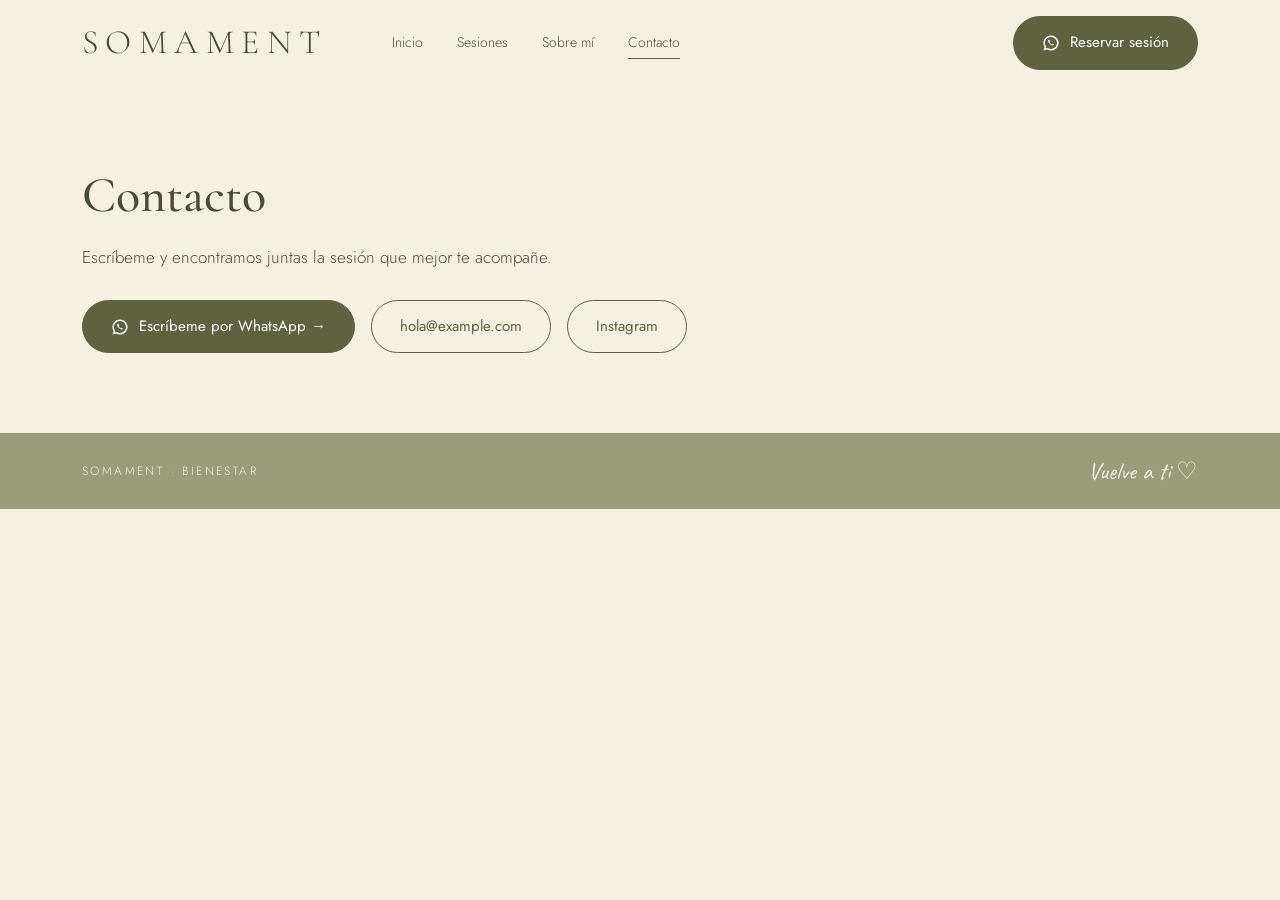
==== contacto.html @ cbf7655a "Add files via upload" ====
<!DOCTYPE html>
<html lang="es">
<head>
  <meta charset="utf-8">
  <meta name="viewport" content="width=device-width, initial-scale=1">
  <title>Contacto</title>
  <link rel="preconnect" href="https://fonts.googleapis.com">
  <link href="https://fonts.googleapis.com/css2?family=Caveat:wght@400;500&family=Cormorant+Garamond:ital,wght@0,400;0,500;1,400&family=Jost:wght@300;400&display=swap" rel="stylesheet">
  <link rel="stylesheet" href="style.css">
</head>
<body class="page-contact" data-page="contact">
  <header class="site-header" id="header"></header>
  <main id="app"></main>
  <footer class="site-footer" id="footer"></footer>
  <script src="content.js"></script>
  <script src="site.js"></script>
</body>
</html>
---- style.css ----
/* ========= COLORS & FONTS - change here to restyle everything ========= */
:root {
  --bg: #f4ece0;
  --bg-soft: #efe3d3;
  --text: #5b4a40;
  --heading: #6a3a22;
  --accent: #b5694a;          /* buttons & links (home, terracotta) */
  --accent-dark: #9a5438;
  --line: #e2d3c0;
  --font-serif: "Cormorant Garamond", Georgia, serif;
  --font-sans: "Jost", "Helvetica Neue", Arial, sans-serif;
  --font-script: "Caveat", cursive;
}
/* The session pages use the green theme */
body.page-session, body.page-about, body.page-contact {
  --bg: #f6f0e3;
  --bg-soft: #efe6d6;
  --heading: #4a4a3a;
  --accent: #5f6140;
  --accent-dark: #4a4c30;
  --line: #ddd2bd;
}

* { box-sizing: border-box; margin: 0; padding: 0; }
html { scroll-behavior: smooth; }
body { background: var(--bg); color: var(--text); font-family: var(--font-sans); font-weight: 300; line-height: 1.7; font-size: 16px; }
img { max-width: 100%; display: block; }
a { color: inherit; text-decoration: none; }
h1, h2, h3 { font-family: var(--font-serif); font-weight: 500; color: var(--heading); line-height: 1.12; }
.wrap { max-width: 1180px; margin: 0 auto; padding: 0 32px; }
.eyebrow { font-size: 12px; letter-spacing: .18em; text-transform: uppercase; opacity: .85; }
.script { font-family: var(--font-script); color: var(--accent); }

/* ---------- Header ---------- */
.site-header { background: var(--bg); position: sticky; top: 0; z-index: 20; border-bottom: 1px solid transparent; }
.site-header .wrap { display: flex; align-items: center; justify-content: space-between; height: 86px; gap: 24px; }
.logo { font-family: var(--font-serif); color: var(--heading); font-size: 34px; letter-spacing: .22em; line-height: 1; }
.logo small { display: block; font-family: var(--font-sans); font-size: 11px; letter-spacing: .2em; margin-top: 4px; opacity: .8; }
.nav { display: flex; gap: 34px; flex: 1; margin-left: 40px; }
.nav a { font-size: 14px; padding: 4px 0; border-bottom: 1px solid transparent; }
.nav a.active, .nav a:hover { border-color: var(--accent); }
.menu-toggle { display: none; background: none; border: 0; font-size: 28px; color: var(--heading); cursor: pointer; }

/* ---------- Buttons ---------- */
.btn { display: inline-flex; align-items: center; gap: 10px; background: var(--accent); color: #fff; padding: 13px 28px; border-radius: 999px; font-size: 15px; font-weight: 400; border: 1px solid var(--accent); transition: background .2s; cursor: pointer; }
.btn:hover { background: var(--accent-dark); }
.btn svg { width: 18px; height: 18px; fill: currentColor; }
.btn.outline { background: transparent; color: var(--accent); }
.btn.outline:hover { background: var(--accent); color: #fff; }

/* ---------- Hero ---------- */
.hero { position: relative; overflow: hidden; background: var(--bg-soft); }
.hero .wrap { display: grid; grid-template-columns: 1fr 1fr; align-items: center; min-height: 540px; position: relative; z-index: 2; }
.hero-text { padding: 40px 0; max-width: 520px; }
.hero h1 { font-size: clamp(40px, 5.4vw, 74px); margin: 18px 0 22px; }
body.page-session .hero h1 { font-size: clamp(34px, 4vw, 54px); }
.hero p { font-size: 17px; max-width: 470px; margin-bottom: 30px; }
.hero-img { position: absolute; top: 0; right: 0; bottom: 0; width: 62%; background-size: cover; background-position: center top; background-color: #d9c7ae; z-index: 1; }
.hero-img::before { content: ""; position: absolute; inset: 0; background: linear-gradient(90deg, var(--bg-soft) 0%, rgba(239,227,211,0) 45%); }
.hero-quote { position: absolute; right: 7%; top: 28%; width: 130px; text-align: center; font-size: 23px; line-height: 1.15; transform: rotate(-6deg); z-index: 3; }
.hero-quote svg { width: 22px; height: 22px; stroke: currentColor; fill: none; stroke-width: 1.5; margin-top: 4px; }

/* Hero image modes (set "imageStyle" in content.js) */
.hero.has-bg { background-size: cover; background-position: center; }
/* "full": the picture is one wide photo that fills the whole hero */
.hero.style-full .hero-img { width: 100%; background-position: center right; }
.hero.style-full .hero-img::before { display: none; }
/* "cutout": a woman PNG with transparent background, placed over the background */
.hero.style-cutout .hero-img { width: 56%; background-color: transparent; background-size: contain; background-repeat: no-repeat; background-position: 55% bottom; }
.hero.style-cutout .hero-img::before { display: none; }
.hero.style-cutout .hero-quote { right: auto; left: 44%; top: 30%; }
@media (max-width: 860px) {
  .hero.style-full .hero-img { height: 340px; background-position: 75% center; }
  .hero.style-cutout .hero-img { width: 100%; height: 360px; background-position: center bottom; }
}

/* ---------- Home: session cards ---------- */
.sessions { padding: 70px 0 64px; text-align: center; }
.sessions h2 { font-size: 34px; }
.sessions .sub { font-size: 15px; margin: 12px 0 46px; }
.cards { display: grid; grid-template-columns: repeat(auto-fit, minmax(210px, 1fr)); }
.card { padding: 6px 28px 10px; border-left: 1px solid var(--line); text-align: center; }
.card:first-child { border-left: 0; }
.card .icon svg { width: 54px; height: 54px; stroke: var(--accent); fill: none; stroke-width: 1.4; margin: 0 auto 22px; }
.card h3 { font-size: 20px; color: var(--accent); margin-bottom: 14px; }
.card p { font-size: 14.5px; margin-bottom: 22px; }
.card a { font-size: 14px; }
.card a:hover { color: var(--accent); }

/* ---------- About block ---------- */
.about { display: grid; grid-template-columns: 1fr 1fr; min-height: 420px; }
.about-img { background-size: cover; background-position: center; background-color: #d9c7ae; position: relative; }
.about-img::after { content: ""; position: absolute; inset: 0; background: linear-gradient(90deg, rgba(244,236,224,0) 60%, var(--bg) 100%); }
.about-img .script { position: absolute; left: 58%; top: 22%; width: 150px; font-size: 24px; line-height: 1.15; text-align: center; transform: rotate(-6deg); z-index: 2; }
.about-text { padding: 60px 56px; align-self: center; max-width: 560px; }
.about-text h2 { font-size: 36px; margin: 14px 0 22px; }
.about-text p { margin-bottom: 14px; font-size: 15.5px; }
.about-text .btn { margin-top: 14px; }

/* ---------- Session page ---------- */
.session { padding: 56px 0; }
.session .wrap { display: grid; grid-template-columns: 1fr 1fr; gap: 56px; align-items: center; }
.session-img { height: 100%; min-height: 380px; max-height: 480px; border-radius: 4px; background-size: cover; background-position: center; background-color: #d9c7ae; }
.session h2 { font-size: 44px; margin: 8px 0 14px; }
.session .quote { font-family: var(--font-serif); font-style: italic; font-size: 20px; color: var(--heading); opacity: .85; margin-bottom: 20px; line-height: 1.35; }
.session p { margin-bottom: 14px; font-size: 15.5px; }
.meta { display: flex; gap: 28px; align-items: center; padding: 14px 0; margin: 8px 0; border-bottom: 1px solid var(--line); font-size: 14px; }
.meta span { display: inline-flex; align-items: center; gap: 8px; }
.meta svg { width: 18px; height: 18px; stroke: var(--accent); fill: none; stroke-width: 1.4; }
.prices { font-size: 18px; margin: 14px 0 18px; }
.prices b { font-weight: 500; color: var(--heading); }
.prices .dot { margin: 0 12px; }
.special { display: flex; gap: 12px; align-items: flex-start; font-size: 13.5px; margin-top: 18px; max-width: 460px; }
.special svg { width: 26px; height: 26px; flex: none; stroke: var(--accent); fill: none; stroke-width: 1.3; }

/* ---------- About band (session pages) ---------- */
.band { background: var(--bg-soft); }
.band .wrap { display: grid; grid-template-columns: 1fr 1.3fr; gap: 0; align-items: stretch; padding: 0; max-width: none; }
.band-img { min-height: 270px; background-size: cover; background-position: center; background-color: #d9c7ae; }
.band-body { display: grid; grid-template-columns: 1.4fr 1fr; gap: 40px; padding: 40px 56px; align-items: center; }
.band-body h2 { font-size: 34px; margin: 6px 0 12px; }
.band-body p { font-size: 14px; margin-bottom: 10px; }
.band-body .script { font-size: 22px; margin-top: 10px; line-height: 1.2; }
.highlights { border-left: 1px solid var(--line); padding-left: 36px; display: grid; gap: 22px; }
.highlights div { display: flex; align-items: center; gap: 14px; font-size: 13.5px; line-height: 1.3; }
.highlights svg { width: 36px; height: 36px; flex: none; stroke: var(--accent); fill: none; stroke-width: 1.3; }

/* ---------- Text pages ---------- */
.page { padding: 80px 0; }
.page .narrow { max-width: 720px; }
.page h1 { font-size: 50px; margin-bottom: 20px; }
.page p { margin-bottom: 16px; font-size: 17px; }
.page .links { display: flex; gap: 16px; flex-wrap: wrap; margin-top: 28px; }

/* ---------- Footer ---------- */
.site-footer { background: #9a9c7c; color: #f4efe2; }
body:not(.page-session):not(.page-about):not(.page-contact) .site-footer { background: #c9ab93; }
.site-footer .wrap { display: flex; justify-content: space-between; align-items: center; height: 76px; }
.site-footer .txt { font-size: 12px; letter-spacing: .2em; }
.site-footer .script { color: #f4efe2; font-size: 24px; }

/* ---------- Mobile ---------- */
@media (max-width: 860px) {
  .wrap { padding: 0 20px; }
  .menu-toggle { display: block; }
  .nav { display: none; position: absolute; top: 86px; left: 0; right: 0; background: var(--bg); flex-direction: column; gap: 4px; padding: 16px 24px 24px; margin: 0; border-bottom: 1px solid var(--line); }
  .nav.open { display: flex; }
  .header-book { display: none; }
  .hero .wrap { grid-template-columns: 1fr; min-height: 0; }
  .hero { display: flex; flex-direction: column-reverse; }
  .hero-img { position: relative; width: 100%; height: 320px; }
  .hero-img::before { background: linear-gradient(0deg, var(--bg-soft) 0%, rgba(0,0,0,0) 40%); }
  .hero-quote { display: none; }
  .about, .session .wrap, .band .wrap, .band-body { grid-template-columns: 1fr; }
  .about-img { min-height: 300px; }
  .about-text, .band-body { padding: 36px 24px; }
  .card { border-left: 0; border-top: 1px solid var(--line); padding: 28px 10px; }
  .card:first-child { border-top: 0; }
  .highlights { border-left: 0; padding-left: 0; }
  .session { padding: 36px 0; }
  .session h2 { font-size: 36px; }
}
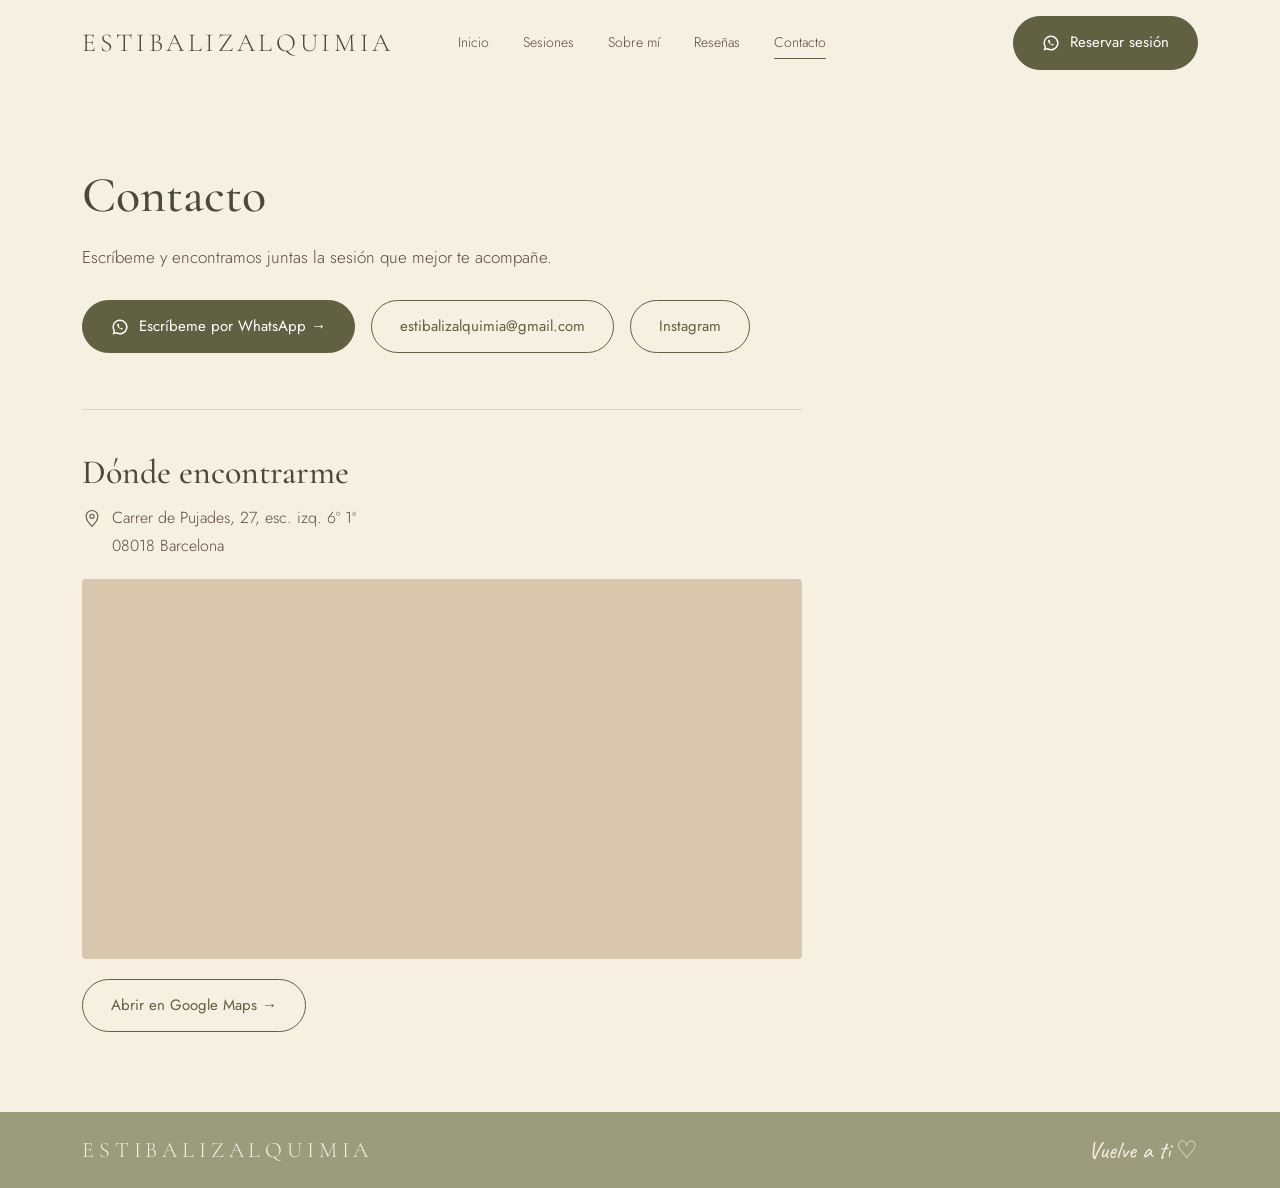
==== commit ac786f03: "Add files via upload" ====
--- a/contacto.html
+++ b/contacto.html
@@ -3,7 +3,17 @@
 <head>
   <meta charset="utf-8">
   <meta name="viewport" content="width=device-width, initial-scale=1">
-  <title>Contacto</title>
+  <title>Contacto y cómo llegar · ESTIBALIZALQUIMIA · Barcelona</title>
+  <meta name="description" content="Reserva tu sesión por WhatsApp, escribe un email o encuéntranos en Carrer de Pujades 27, Barcelona (Sant Martí). Sesiones con cita previa.">
+  <link rel="canonical" href="https://estibalizalquimia.es/contacto.html">
+  <meta property="og:type" content="website">
+  <meta property="og:site_name" content="ESTIBALIZALQUIMIA">
+  <meta property="og:title" content="Contacto y cómo llegar · ESTIBALIZALQUIMIA · Barcelona">
+  <meta property="og:description" content="Reserva tu sesión por WhatsApp, escribe un email o encuéntranos en Carrer de Pujades 27, Barcelona (Sant Martí). Sesiones con cita previa.">
+  <meta property="og:url" content="https://estibalizalquimia.es/contacto.html">
+  <meta property="og:image" content="https://estibalizalquimia.es/images/about.jpg">
+  <meta property="og:locale" content="es_ES">
+  <meta name="twitter:card" content="summary_large_image">
   <link rel="preconnect" href="https://fonts.googleapis.com">
   <link href="https://fonts.googleapis.com/css2?family=Caveat:wght@400;500&family=Cormorant+Garamond:ital,wght@0,400;0,500;1,400&family=Jost:wght@300;400&display=swap" rel="stylesheet">
   <link rel="stylesheet" href="style.css">
--- a/style.css
+++ b/style.css
@@ -12,7 +12,7 @@
   --font-script: "Caveat", cursive;
 }
 /* The session pages use the green theme */
-body.page-session, body.page-about, body.page-contact {
+body.page-session, body.page-about, body.page-contact, body.page-reviews {
   --bg: #f6f0e3;
   --bg-soft: #efe6d6;
   --heading: #4a4a3a;
@@ -37,8 +37,10 @@
 .logo { font-family: var(--font-serif); color: var(--heading); font-size: 34px; letter-spacing: .22em; line-height: 1; }
 .logo small { display: block; font-family: var(--font-sans); font-size: 11px; letter-spacing: .2em; margin-top: 4px; opacity: .8; }
 .nav { display: flex; gap: 34px; flex: 1; margin-left: 40px; }
+.nav a, .header-book { white-space: nowrap; }
 .nav a { font-size: 14px; padding: 4px 0; border-bottom: 1px solid transparent; }
 .nav a.active, .nav a:hover { border-color: var(--accent); }
+@media (min-width: 861px) and (max-width: 1100px) { .nav { gap: 18px; margin-left: 18px; } .header-book { padding: 11px 16px; } }   /* 5 menu items need a bit less space */
 .menu-toggle { display: none; background: none; border: 0; font-size: 28px; color: var(--heading); cursor: pointer; }
 
 /* ---------- Buttons ---------- */
@@ -53,7 +55,7 @@
 .hero .wrap { display: grid; grid-template-columns: 1fr 1fr; align-items: center; min-height: 540px; position: relative; z-index: 2; }
 .hero-text { padding: 40px 0; max-width: 520px; }
 .hero h1 { font-size: clamp(40px, 5.4vw, 74px); margin: 18px 0 22px; }
-body.page-session .hero h1 { font-size: clamp(34px, 4vw, 54px); }
+body.page-session .hero h1, body.page-about .hero h1 { font-size: clamp(34px, 4vw, 54px); }
 .hero p { font-size: 17px; max-width: 470px; margin-bottom: 30px; }
 .hero-img { position: absolute; top: 0; right: 0; bottom: 0; width: 62%; background-size: cover; background-position: center top; background-color: #d9c7ae; z-index: 1; }
 .hero-img::before { content: ""; position: absolute; inset: 0; background: linear-gradient(90deg, var(--bg-soft) 0%, rgba(239,227,211,0) 45%); }
@@ -66,26 +68,39 @@
 .hero.style-full .hero-img { width: 100%; background-position: center right; }
 .hero.style-full .hero-img::before { display: none; }
 /* "cutout": a woman PNG with transparent background, placed over the background */
-.hero.style-cutout .hero-img { width: 56%; background-color: transparent; background-size: contain; background-repeat: no-repeat; background-position: 55% bottom; }
+.hero.style-cutout .hero-img { width: 64%; background-color: transparent; background-size: auto 125%; background-repeat: no-repeat; background-position: 62% bottom; }   /* 125% = woman bigger than the banner height (the empty space above her head is cut off); raise/lower this number to resize */
 .hero.style-cutout .hero-img::before { display: none; }
-.hero.style-cutout .hero-quote { right: auto; left: 44%; top: 30%; }
+.hero.style-cutout .hero-quote { right: auto; left: max(44%, calc(50% - 10px)); top: 30%; }
 @media (max-width: 860px) {
   .hero.style-full .hero-img { height: 340px; background-position: 75% center; }
   .hero.style-cutout .hero-img { width: 100%; height: 360px; background-position: center bottom; }
 }
+
+/* "Sobre mí" page: the banner photo is shown whole (not cropped), on the right */
+body.page-about .hero-img { background-size: contain; background-repeat: no-repeat; background-color: transparent; }
+body.page-about .hero-img::before { background: linear-gradient(90deg, var(--bg-soft) 0%, rgba(239,230,214,0) 22%); }
+@media (max-width: 860px) { body.page-about .hero-img::before { background: linear-gradient(0deg, var(--bg-soft) 0%, rgba(0,0,0,0) 15%); } }
 
 /* ---------- Home: session cards ---------- */
 .sessions { padding: 70px 0 64px; text-align: center; }
 .sessions h2 { font-size: 34px; }
 .sessions .sub { font-size: 15px; margin: 12px 0 46px; }
-.cards { display: grid; grid-template-columns: repeat(auto-fit, minmax(210px, 1fr)); }
-.card { padding: 6px 28px 10px; border-left: 1px solid var(--line); text-align: center; }
-.card:first-child { border-left: 0; }
+.cards { display: grid; grid-template-columns: repeat(3, 1fr); row-gap: 28px; }
+.card { display: block; padding: 18px 28px 22px; border-left: 1px solid var(--line); text-align: center; transition: background .25s; }
+.card:nth-child(3n+1) { border-left: 0; }
 .card .icon svg { width: 54px; height: 54px; stroke: var(--accent); fill: none; stroke-width: 1.4; margin: 0 auto 22px; }
 .card h3 { font-size: 20px; color: var(--accent); margin-bottom: 14px; }
 .card p { font-size: 14.5px; margin-bottom: 22px; }
-.card a { font-size: 14px; }
-.card a:hover { color: var(--accent); }
+.card .more { display: inline-block; font-size: 14px; transition: transform .25s, color .25s; }
+/* the whole card is one link */
+.card:hover, .card:focus-visible { background: var(--bg-soft); }
+.card:hover .more, .card:focus-visible .more { color: var(--accent); transform: translateX(4px); }
+.card:focus-visible { outline: 2px solid var(--accent); outline-offset: -2px; }
+@media (max-width: 1000px) {
+  .cards { grid-template-columns: repeat(2, 1fr); }
+  .card:nth-child(3n+1) { border-left: 1px solid var(--line); }
+  .card:nth-child(2n+1) { border-left: 0; }
+}
 
 /* ---------- About block ---------- */
 .about { display: grid; grid-template-columns: 1fr 1fr; min-height: 420px; }
@@ -100,11 +115,12 @@
 /* ---------- Session page ---------- */
 .session { padding: 56px 0; }
 .session .wrap { display: grid; grid-template-columns: 1fr 1fr; gap: 56px; align-items: center; }
-.session-img { height: 100%; min-height: 380px; max-height: 480px; border-radius: 4px; background-size: cover; background-position: center; background-color: #d9c7ae; }
+.session-img { align-self: stretch; min-height: 380px; max-height: 820px; border-radius: 4px; background-size: cover; background-position: center; background-color: #d9c7ae; }
+.session.flip .session-img { order: 2; }
 .session h2 { font-size: 44px; margin: 8px 0 14px; }
 .session .quote { font-family: var(--font-serif); font-style: italic; font-size: 20px; color: var(--heading); opacity: .85; margin-bottom: 20px; line-height: 1.35; }
 .session p { margin-bottom: 14px; font-size: 15.5px; }
-.meta { display: flex; gap: 28px; align-items: center; padding: 14px 0; margin: 8px 0; border-bottom: 1px solid var(--line); font-size: 14px; }
+.meta { display: flex; flex-wrap: wrap; gap: 6px 28px; align-items: center; padding: 14px 0; margin: 8px 0; border-bottom: 1px solid var(--line); font-size: 14px; }
 .meta span { display: inline-flex; align-items: center; gap: 8px; }
 .meta svg { width: 18px; height: 18px; stroke: var(--accent); fill: none; stroke-width: 1.4; }
 .prices { font-size: 18px; margin: 14px 0 18px; }
@@ -112,6 +128,14 @@
 .prices .dot { margin: 0 12px; }
 .special { display: flex; gap: 12px; align-items: flex-start; font-size: 13.5px; margin-top: 18px; max-width: 460px; }
 .special svg { width: 26px; height: 26px; flex: none; stroke: var(--accent); fill: none; stroke-width: 1.3; }
+/* extra elements of the service texts */
+.session strong { font-weight: 400; color: var(--heading); }
+.points { list-style: none; margin: 2px 0 18px; }
+.points li { position: relative; padding-left: 20px; margin-bottom: 9px; font-size: 15.5px; }
+.points li::before { content: ""; position: absolute; left: 3px; top: .78em; width: 5px; height: 5px; border-radius: 50%; background: var(--accent); }
+.session .quote.closing { margin: 4px 0 18px; }
+.price-extra { font-size: 14px; margin: -8px 0 18px; }
+.note { font-size: 13.5px; margin-top: 12px; max-width: 460px; }
 
 /* ---------- About band (session pages) ---------- */
 .band { background: var(--bg-soft); }
@@ -120,6 +144,7 @@
 .band-body { display: grid; grid-template-columns: 1.4fr 1fr; gap: 40px; padding: 40px 56px; align-items: center; }
 .band-body h2 { font-size: 34px; margin: 6px 0 12px; }
 .band-body p { font-size: 14px; margin-bottom: 10px; }
+.band-body .eyebrow + p { margin-top: 12px; }
 .band-body .script { font-size: 22px; margin-top: 10px; line-height: 1.2; }
 .highlights { border-left: 1px solid var(--line); padding-left: 36px; display: grid; gap: 22px; }
 .highlights div { display: flex; align-items: center; gap: 14px; font-size: 13.5px; line-height: 1.3; }
@@ -132,11 +157,33 @@
 .page p { margin-bottom: 16px; font-size: 17px; }
 .page .links { display: flex; gap: 16px; flex-wrap: wrap; margin-top: 28px; }
 
+/* Reseñas page */
+.reviews-head { max-width: 720px; margin-bottom: 40px; }
+.reviews-summary { display: flex; align-items: center; gap: 12px; font-size: 16px; color: var(--accent); }
+.stars { color: #c9a24a; letter-spacing: .12em; font-size: 17px; }
+.reviews { columns: 3 300px; column-gap: 24px; }
+.review { break-inside: avoid; margin: 0 0 24px; padding: 26px 26px 22px; background: var(--bg-soft); border: 1px solid var(--line); border-radius: 4px; }
+.review blockquote { margin: 12px 0 18px; font-family: var(--font-serif); font-size: 19px; line-height: 1.55; color: var(--heading); }
+.review figcaption { font-size: 14px; display: flex; flex-direction: column; }
+.review figcaption strong { font-weight: 400; color: var(--accent); }
+.review figcaption span { color: #8a8470; font-size: 13px; }
+.reviews-foot { margin-top: 20px; text-align: center; }
+.reviews-foot .note { font-size: 14px; color: #8a8470; margin-bottom: 18px; }
+
+/* Contact page: location + Google map */
+.page .narrow { max-width: 720px; }
+.location { margin-top: 56px; padding-top: 44px; border-top: 1px solid var(--line); }
+.location h2 { font-size: 34px; margin-bottom: 12px; }
+.location .address { display: flex; gap: 10px; align-items: flex-start; font-size: 16px; margin-bottom: 20px; }
+.location .address svg { width: 20px; height: 20px; flex: none; margin-top: 4px; stroke: var(--accent); fill: none; stroke-width: 1.4; }
+.location .map { display: block; width: 100%; height: 380px; border: 0; border-radius: 4px; background: #d9c7ae; margin-bottom: 20px; }
+@media (max-width: 860px) { .location .map { height: 300px; } }
+
 /* ---------- Footer ---------- */
 .site-footer { background: #9a9c7c; color: #f4efe2; }
 body:not(.page-session):not(.page-about):not(.page-contact) .site-footer { background: #c9ab93; }
 .site-footer .wrap { display: flex; justify-content: space-between; align-items: center; height: 76px; }
-.site-footer .txt { font-size: 12px; letter-spacing: .2em; }
+.site-footer .txt { font-family: var(--font-serif); font-size: 22px; letter-spacing: .22em; line-height: 1; }
 .site-footer .script { color: #f4efe2; font-size: 24px; }
 
 /* ---------- Mobile ---------- */
@@ -154,9 +201,17 @@
   .about, .session .wrap, .band .wrap, .band-body { grid-template-columns: 1fr; }
   .about-img { min-height: 300px; }
   .about-text, .band-body { padding: 36px 24px; }
-  .card { border-left: 0; border-top: 1px solid var(--line); padding: 28px 10px; }
+  .cards { grid-template-columns: 1fr; row-gap: 0; }
+  .card, .card:nth-child(n) { border-left: 0; border-top: 1px solid var(--line); padding: 28px 10px; }
   .card:first-child { border-top: 0; }
   .highlights { border-left: 0; padding-left: 0; }
   .session { padding: 36px 0; }
+  .session.flip .session-img { order: 0; }
   .session h2 { font-size: 36px; }
 }
+
+/* The logo name is long: make it a bit smaller on narrower screens so the header never overflows */
+@media (max-width: 1300px) { .logo { font-size: 26px; letter-spacing: .14em; } }
+@media (min-width: 861px) and (max-width: 1000px) { .logo { font-size: 19px; letter-spacing: .08em; } }
+@media (max-width: 860px) { .logo { font-size: 21px; letter-spacing: .1em; } }
+@media (max-width: 860px) { .site-footer .txt { font-size: 16px; letter-spacing: .14em; } }
